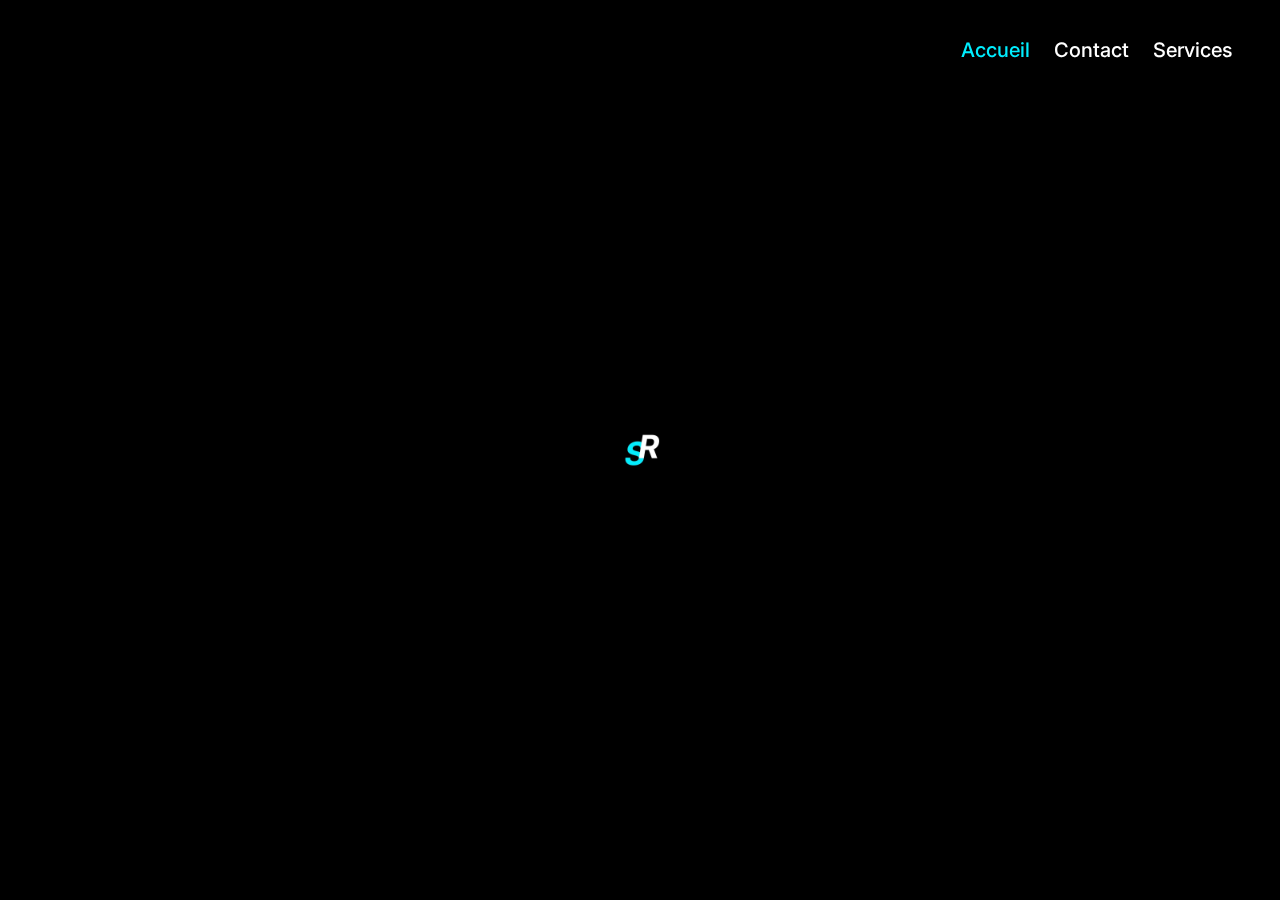
==== index.html @ 4542e8bb "reworked homepage" ====
<!DOCTYPE html>
<html lang="fr">
  <head>
    <meta
      name="description"
      content="Nom: SimplesRéparation, Services: aide informatique a domicile, Prix: 20€/h, Lieux: Autour d'Ancenis et liré"
    />
    <meta charset="UTF-8" />
    <meta http-equiv="X-UA-Compatible" content="IE=edge" />
    <meta name="viewport" content="width=device-width, initial-scale=1.0" />
    <link rel="stylesheet" href="/css/styles.css" />
    <link rel="icon" href="/assets/img/1.webp" />
    <title>Simples Réparations</title>
  </head>
  <body>
    <div class="preloader" id="loader">
      <div class="spinner-frame">
        <div class="spinner-cover">
          <img src="/assets/img/1.webp" alt="Logo" />
        </div>
        <div class="spinner-bar"></div>
        <div class="spinner-bar2"></div>
      </div>
    </div>
    <div class="navbar">
      <div class="nav-logo"><img src="/assets/img/1.webp" alt="SR Logo" /></div>
      <nav>
        <ul>
          <li><a href="/index.html" id="active">Accueil</a></li>
          <li><a href="/html/Contact.html">Contact</a></li>
          <li><a href="/html/Services.html">Services</a></li>
        </ul>
      </nav>
    </div>
    <div class="homepage">
      <div class="Slogan">Problèmes informatique, on peux vous aider</div>
      <div class="offer">
        <div class="o-1">
          On vous propose une aide informatique a domicile à un prix
          raisonnable.
        </div>
        <div class="o-2">
          Nos avons actuellement 3 services:<br />
          <span style="color: #00eeff">Standard</span>,
          <span style="color: #0066ff">Avancé</span>,
          <span style="color: #000459">Premium</span>.
        </div>
      </div>
      <div class="Standard">
        <div class="S-name">
          <a href="/html/reserved/details_standard.html">Standard</a>
        </div>
        <div class="S-Description">Problèmes basique, réparations simples</div>
      </div>
      <div class="Advanced">
        <div class="A-description">Plus compliqué, nécessitant des outils</div>
        <div class="A-name">
          <a href="/html/reserved/details_advanced.html">Avancé</a>
        </div>
      </div>
      <div class="Premium">
        <div class="P-name"></div>
        <div class="P-description"></div>
      </div>
      <div class="Contact"></div>
    </div>
    <footer class="hidden">
      <div class="Icons">
        <h1>Attributions</h1>
        <a
          href="https://www.flaticon.com/free-icons/repair"
          target="_blank"
          title="repair icons"
        >
          - Icônes de réparations créer par Freepik - Flaticon</a
        >
        <a
          href="https://codepen.io/eggnator/pen/GYeWzN"
          target="_blank"
          title="pricing table"
        >
          - Table des prix inspiré de Paulo Ribeiro - Codepen</a
        >
      </div>
    </footer>
    <script src="/js/myscript.js"></script>
  </body>
</html>
---- css/styles.css ----
@import url('https://fonts.googleapis.com/css2?family=Inter:wght@400;500;700&display=swap');

:root {
    --main-color-1: #00EEFF;
    --main-color-2: #fff;
    --main-color-3: #000;
    --main-color-4: #808080;
}

/* Default Styles */
* {
    font-family: 'Inter', sans-serif;
    margin: 0;
    padding: 0;
}

body {
    background-color: var(--main-color-3);
    min-height: 100vh;
    display: flex;
    flex-direction: column;
}

a,
a:visited {
    text-decoration: none;
}

/* Footer Styles */
footer {
    overflow: hidden;
    right: 0;
    left: 0;
    padding: 1rem;
    text-align: center;
    background-color: var(--main-color-3);
    clear: both;
    overflow: auto;
    box-shadow: 0px -4px 4px rgba(0, 0, 0, 0.25);
    border-radius: 21px 21px 0px 0px;
    color: var(--main-color-4);
}

footer a {
    color: var(--main-color-4);
}

.footer-grid {
    display: grid;
    grid-template-columns: 1fr 1fr 1fr;
    grid-template-rows: auto auto;
    gap: 0px 0px;
    grid-template-areas:
        "About Icons Links"
        "Contact Contact Contact";
}

.About {
    grid-area: About;
}

.Icons {
    grid-area: Icons;
    display: flex;
    flex-direction: column;
}

.Icons a {
    margin-bottom: 0.5%;
}

.Icons h1 {
    margin-bottom: 1%;
}

.Links {
    grid-area: Links;
}

.Contact {
    grid-area: Contact;
}

/* Preloader */

.loaded {
    background-color: var(--main-color-2);
}

.preloader {
    position: fixed;
    top: 0;
    left: 0;
    right: 0;
    bottom: 0;
    text-align: center;
    background: var(--main-color-3);
}

.preloader::before {
    content: "";
    height: 100%;
    display: inline-block;
    vertical-align: middle;
}

.preloader .spinner-frame {
    display: inline-block;
    vertical-align: middle;
    width: 100px;
    height: 100px;
    border-radius: 50%;
    position: relative;
    overflow: hidden;
    border: 5px solid black;
    padding: 10px;
}

.preloader .spinner-frame .spinner-cover {
    background: var(--main-color-3);
    width: 100%;
    height: 100%;
    border-radius: 50%;
    position: relative;
    z-index: 2;
    color: var(--main-color-2);
}

.preloader .spinner-frame .spinner-cover img {
    border-radius: 50%;
    width: 100px;
    height: 100px;
}

.preloader .spinner-frame .spinner-bar {
    background: var(--main-color-3);
    width: 50%;
    height: 50%;
    position: absolute;
    top: 0;
    left: 0;
    border-radius: 100% 0 0 0;
    animation: spinny 2s linear infinite;
    -webkit-animation: spinny 2s linear infinite;
    transform-origin: 100% 100%;
}

.preloader .spinner-frame .spinner-bar2 {
    background: var(--main-color-3);
    width: 50%;
    height: 50%;
    position: absolute;
    top: 0;
    left: 0;
    border-radius: 100% 0 0 0;
    animation: spinny2 2s linear infinite;
    -webkit-animation: spinny2 2s linear infinite;
    transform-origin: 100% 100%;
}

@keyframes spinny {
    0% {
        transform: rotate(0deg);
        background: var(--main-color-1);
    }

    50% {
        transform: rotate(180deg);
        background: var(--main-color-1);
    }

    100% {
        transform: rotate(360deg);
        background: var(--main-color-1);
    }
}

@keyframes spinny2 {
    0% {
        transform: rotate(360deg);
        background: var(--main-color-2);
    }

    50% {
        transform: rotate(180deg);
        background: var(--main-color-2);
    }

    100% {
        transform: rotate(0deg);
        background: var(--main-color-2);
    }
}

@-webkit-keyframes spinny {
    0% {
        transform: rotate(0deg);
        background: var(--main-color-1);
    }

    50% {
        transform: rotate(180deg);
        background: var(--main-color-1);
    }

    100% {
        transform: rotate(360deg);
        background: var(--main-color-1);
    }
}

@-webkit-keyframes spinny2 {
    0% {
        transform: rotate(360deg);
        background: var(--main-color-2);
    }

    50% {
        transform: rotate(180deg);
        background: var(--main-color-2);
    }

    100% {
        transform: rotate(0deg);
        background: var(--main-color-2);
    }
}

.loaded #loader,
.hidden {
    visibility: hidden;
}

/* Navbar Styles */

.navbar {
    background-color: var(--main-color-3);
    clear: both;
    overflow: auto;
    box-shadow: 0px 4px 4px rgba(0, 0, 0, 0.25);
    border-radius: 0px 0px 21px 21px;
}

nav {
    color: var(--main-color-2);
    float: right;
    position: relative;
    right: 3%;
}

.nav-logo img {
    float: left;
    height: 100px;
    width: 100px;
    margin-left: 2%;
}

nav ul li {
    display: inline-block;
    padding: 10px;
    font-size: 20px;
    font-weight: 500;
    line-height: 400%;
}

/*if width under 500px then different navbar*/

nav ul li a {
    color: var(--main-color-2);
}

nav ul li a:hover {
    color: var(--main-color-1);
    transition: all 0.3s ease-in-out;
}

nav ul li #active {
    color: var(--main-color-1);
}

/* pricing table */
.pricing-table {
    margin-top: 7%;
    margin-bottom: 7%;
    flex-grow: 1;
    color: #fff;
    font-family: "Inter", sans-serif;
    font-weight: bold;
    text-transform: uppercase;
    text-shadow: 2px 2px 1px rgba(51, 55, 69, 0.6);
    justify-self: center;
    align-self: center;
    display: flex;

}

.pricing-table .card {
    width: 220px;
    height: 370px;
    padding: 30px;
    border-radius: 1.5rem;
    display: flex;
    flex-direction: column;
    align-items: center;
    position: relative;
    overflow: hidden;
    box-shadow: 2px 2px 46px -4px rgba(0, 0, 0, 0.6);
    transition: all 0.2s ease-in-out;
}

.pricing-table .card:nth-child(1) {
    background: #00eeff;
    background: linear-gradient(to left, #00a7b3, #22888f, #054a4f);
}

.pricing-table .card:nth-child(1) .price::before {
    content: "20€";
}

.pricing-table .card:nth-child(2) {
    margin: 0 30px;
    z-index: 2;
    width: 250px;
    height: 400px;
    background: #0066ff;
    background: linear-gradient(to right, #3271c9, #022252);
}

.pricing-table .card:nth-child(2) .price::before {
    content: "25€";
}

.pricing-table .card:nth-child(3) {
    background: #000459;
    background: linear-gradient(to right, #3b42d1, #03074a);
}

.pricing-table .card:nth-child(3) .price::before {
    content: "30€";
}

.pricing-table .card:nth-child(1) .price,
.pricing-table .card:nth-child(3) .price {
    font-size: 6rem;
}

.pricing-table .card:nth-child(1) .buy-button,
.pricing-table .card:nth-child(3) .buy-button {
    width: 230px;
    height: 170px;
}

.pricing-table .card:nth-child(1) .buy-button h3,
.pricing-table .card:nth-child(3) .buy-button h3 {
    top: 12%;
    left: 10%;
    font-size: 1rem;
}

.pricing-table .card .type {
    margin-top: 30px;
    letter-spacing: 0.1rem;
}

.pricing-table .card .price {
    font-size: 7.5rem;
    position: relative;
    margin: 10px 0px 20px;
    z-index: 2;
}

.pricing-table .card .price span {
    font-size: 1.8rem;
    position: absolute;
    right: -15%;
    top: 65%;
}

.pricing-table .card .price::before {
    position: absolute;
    content: "";
    color: rgba(255, 255, 255, 0.06);
    font-size: 9.5rem;
    z-index: -1;
    right: -30%;
    bottom: 15%;
    text-shadow: 0 0 0px rgba(51, 55, 69, 0);
    transition: all 1s ease-in-out;
}

.pricing-table .card .plan {
    font-size: 1rem;
    position: relative;
    margin-bottom: 10px;
}

.pricing-table .card .plan::before,
.pricing-table .card .plan::after {
    position: absolute;
    content: "";
    width: 35px;
    height: 2px;
    background: #fff;
    bottom: 40%;
    transition: all 0.2s ease-out;
}

.pricing-table .card .plan::before {
    right: 100%;
    transform: translate(-50%, -50%);
}

.pricing-table .card .plan::after {
    right: -100%;
    transform: translate(0%, -50%);
}

.pricing-table .card .details {
    text-transform: lowercase;
}

.pricing-table .card .details li {
    margin: 15px 0px;
}

.pricing-table .card .buy-button {
    cursor: pointer;
    position: absolute;
    width: 250px;
    height: 180px;
    background: #fff;
    border-radius: 15%;
    right: -40%;
    bottom: -27%;
    transition: all 0.4s ease-in-out;
}

.pricing-table .card .buy-button h3 {
    text-shadow: 0 0 0;
    text-decoration: none;
    color: #fff;
    position: absolute;
    left: 8%;
    top: 10%;
    color: #333745;
    font-size: 1.2rem;
    transition: all 0.4s ease-in-out;
}

.pricing-table .card .buy-button a {
    text-shadow: 0 0 0;
    text-decoration: none;
    color: #fff;
    position: absolute;
    left: 8%;
    top: 10%;
    color: #333745;
    font-size: 1.2rem;
    transition: all 0.4s ease-in-out;
    text-transform: uppercase;
    border: none;
    font-weight: bold;
}

.pricing-table .card:hover {
    transform: scale(1.02);
}

.pricing-table .card:hover .price::before {
    -webkit-animation: text-hover 1s ease-in-out infinite normal;
    animation: text-hover 1s ease-in-out infinite normal;
}

.pricing-table .card:hover .plan::before {
    right: 90%;
}

.pricing-table .card:hover .plan::after {
    right: -90%;
}

.pricing-table .card:hover .buy-button {
    width: 100%;
    right: 0%;
    border-radius: 0%;
}

.pricing-table .card:hover .buy-button a {
    left: 50%;
    transform: translate(-50%, 0%);
}

@-webkit-keyframes text-hover {
    0% {
        right: -30%;
    }

    50% {
        right: -37%;
    }

    100% {
        right: -30%;
    }
}

@keyframes text-hover {
    0% {
        right: -30%;
    }

    50% {
        right: -37%;
    }

    100% {
        right: -30%;
    }
}

.homepage {
    display: grid;
    grid-template-columns: 1fr 1fr;
    grid-template-rows: auto auto auto auto auto auto;
    gap: 0px 0px;
    grid-auto-flow: row;
    grid-template-areas:
        "Slogan Slogan"
        "offer offer"
        "Standard Standard"
        "Advanced Advanced"
        "Premium Premium"
        "Contact Contact";
}

.Slogan {
    grid-area: Slogan;
    font-size: 40px;
    font-weight: 500;
    text-align: center;
    margin: 2%;
}

.offer {
    display: grid;
    grid-template-columns: 1fr;
    grid-template-rows: 1fr 1fr;
    gap: 0px 0px;
    grid-auto-flow: row;
    grid-template-areas:
        "o-1"
        "o-2";
    grid-area: offer;
    text-align: center;
    font-size: 26px;

}

.o-1 {
    grid-area: o-1;
}

.o-2 {
    grid-area: o-2;
}

.Standard {
    display: grid;
    grid-template-columns: 1fr 1fr;
    grid-template-rows: 1fr;
    gap: 0px 0px;
    grid-auto-flow: row;
    grid-template-areas:
        "S-name S-Description";
    grid-area: Standard;
    background-color: #00EEFF;
    border-radius: 2%;
}

.S-name {
    grid-area: S-name;
    text-align: center;
    margin: 10%;
}

.S-name a {
    color: #0C0B0B;
    font-size: 40px;
}

.S-name a:hover {
    border: #000 solid 2px;
    border-radius: 4px;
}

.S-Description {
    grid-area: S-Description;
    text-align: center;
    margin: 10%;
    font-size: 30px;
}

.Advanced {
    display: grid;
    grid-template-columns: 1fr 1fr;
    grid-template-rows: 1fr;
    gap: 0px 0px;
    grid-auto-flow: row;
    grid-template-areas:
        "A-name A-description";
    grid-area: Advanced;
    background-color: #0066ff;
    border-radius: 2%;
}

.A-description {
    grid-area: A-name;
    text-align: center;
    margin: 10%;
    font-size: 30px;

}

.A-name {
    grid-area: A-description;
    text-align: center;
    margin: 10%;
    font-size: 40px;

}

.A-name a {
    color: #0C0B0B;
    font-size: 40px;
}

.A-name a:hover {
    border: #000 solid 2px;
    border-radius: 4px;
}

.Premium {
    display: grid;
    grid-template-columns: 1fr 1fr;
    grid-template-rows: 1fr;
    gap: 0px 0px;
    grid-auto-flow: row;
    grid-template-areas:
        "P-name P-description";
    grid-area: Premium;
}

.P-name {
    grid-area: P-name;
}

.P-description {
    grid-area: P-description;
}

.Contact {
    grid-area: Contact;
}
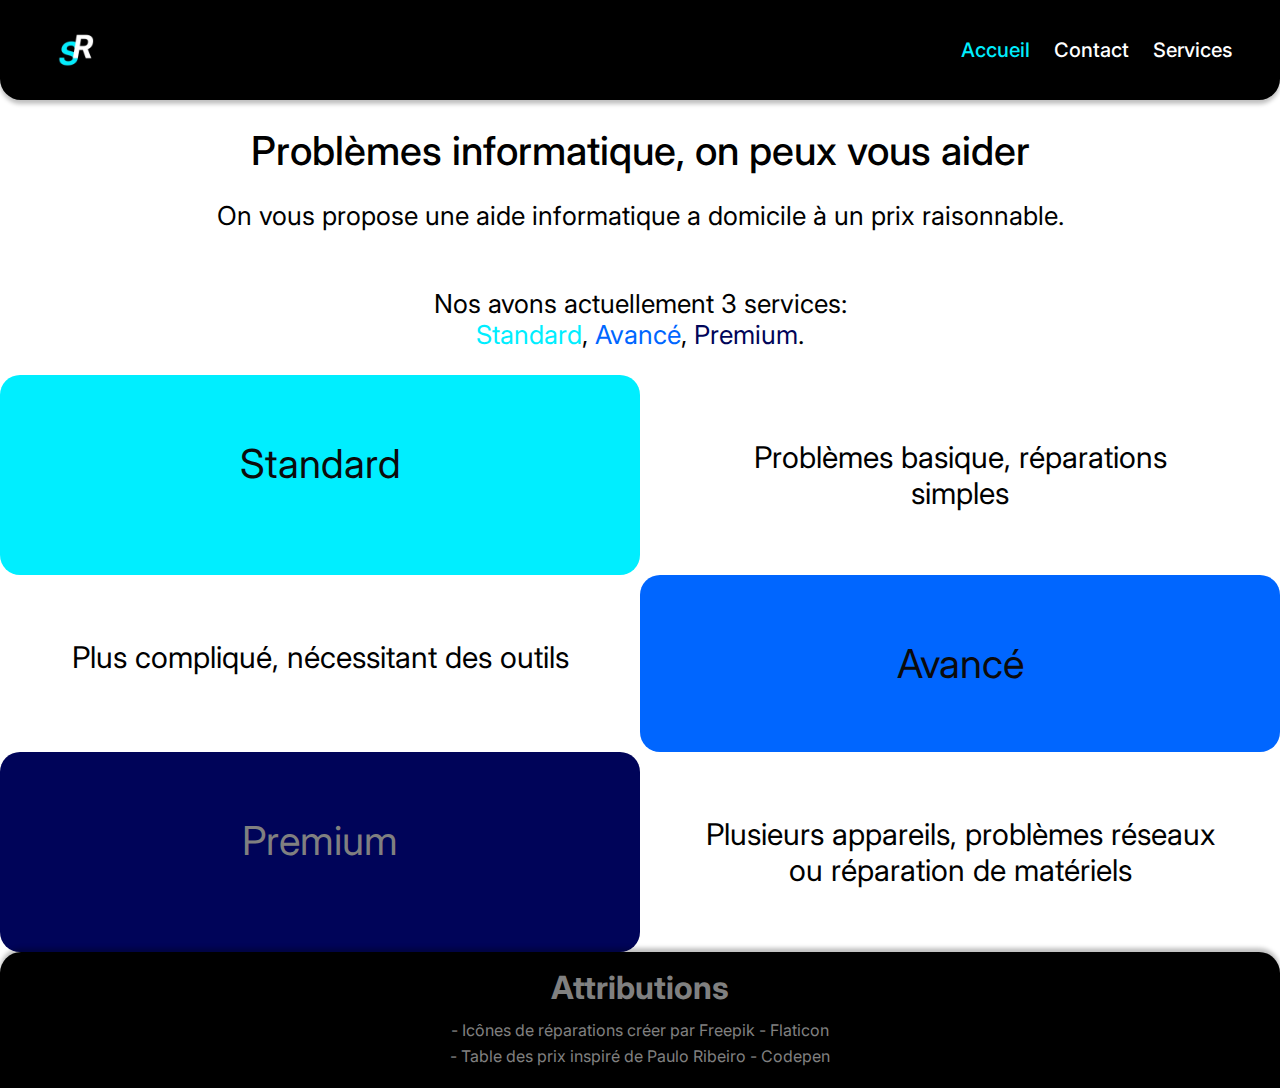
==== commit 541725e2: "fixed loading problems and advanced on homepage (premium)" ====
--- a/index.html
+++ b/index.html
@@ -24,7 +24,7 @@
     </div>
     <div class="navbar">
       <div class="nav-logo"><img src="/assets/img/1.webp" alt="SR Logo" /></div>
-      <nav>
+      <nav class="hidden">
         <ul>
           <li><a href="/index.html" id="active">Accueil</a></li>
           <li><a href="/html/Contact.html">Contact</a></li>
@@ -59,8 +59,12 @@
         </div>
       </div>
       <div class="Premium">
-        <div class="P-name"></div>
-        <div class="P-description"></div>
+        <div class="P-name">
+          <a href="/html/reserved/details_premium.html">Premium</a>
+        </div>
+        <div class="P-description">
+          Plusieurs appareils, problèmes réseaux ou réparation de matériels
+        </div>
       </div>
       <div class="Contact"></div>
     </div>
--- a/css/styles.css
+++ b/css/styles.css
@@ -562,6 +562,7 @@
 
 .o-2 {
     grid-area: o-2;
+    margin-bottom: 2%;
 }
 
 .Standard {
@@ -573,14 +574,14 @@
     grid-template-areas:
         "S-name S-Description";
     grid-area: Standard;
-    background-color: #00EEFF;
-    border-radius: 2%;
 }
 
 .S-name {
     grid-area: S-name;
     text-align: center;
-    margin: 10%;
+    padding: 10%;
+    background-color: #00EEFF;
+    border-radius: 20px;
 }
 
 .S-name a {
@@ -609,8 +610,6 @@
     grid-template-areas:
         "A-name A-description";
     grid-area: Advanced;
-    background-color: #0066ff;
-    border-radius: 2%;
 }
 
 .A-description {
@@ -624,7 +623,9 @@
 .A-name {
     grid-area: A-description;
     text-align: center;
-    margin: 10%;
+    padding: 10%;
+    background-color: #0066ff;
+    border-radius: 20px;
     font-size: 40px;
 
 }
@@ -652,10 +653,28 @@
 
 .P-name {
     grid-area: P-name;
+    text-align: center;
+    padding: 10%;
+    background-color: #000459;
+    border-radius: 20px;
+    font-size: 40px;
 }
 
 .P-description {
     grid-area: P-description;
+    text-align: center;
+    margin: 10%;
+    font-size: 30px;
+}
+
+.P-name a {
+    color: var(--main-color-4);
+    font-size: 40px;
+}
+
+.P-name a:hover {
+    border: var(--main-color-4) solid 2px;
+    border-radius: 4px;
 }
 
 .Contact {
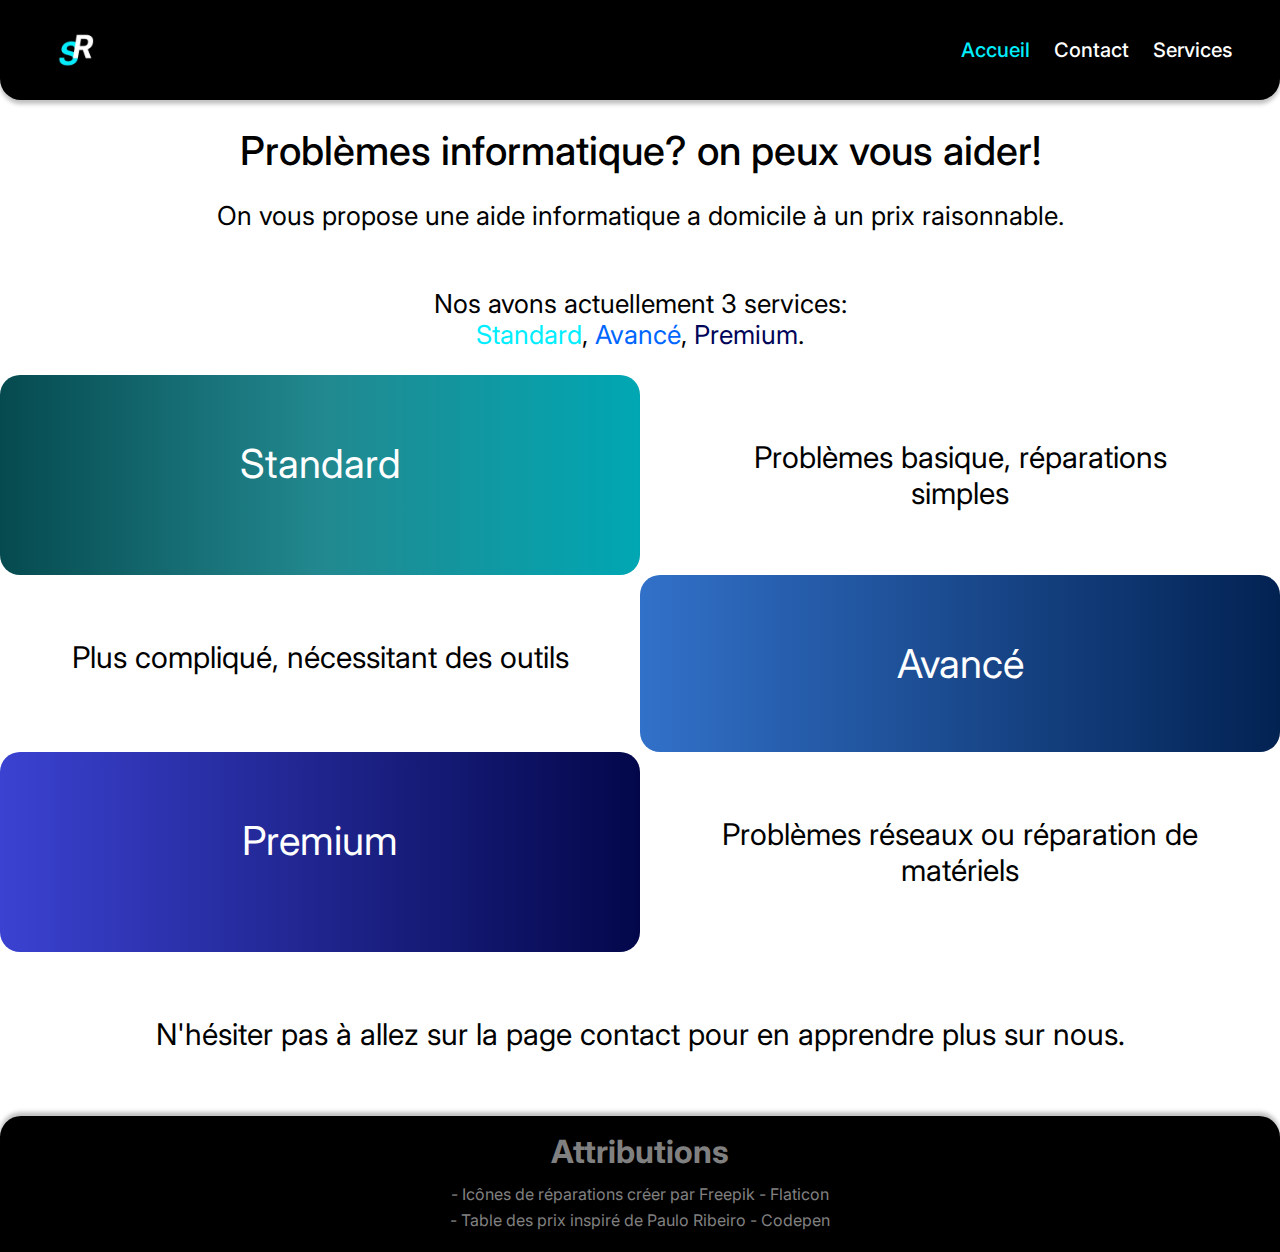
==== commit eda306e5: "more work on homepage, added gradiant to backgrounds..." ====
--- a/index.html
+++ b/index.html
@@ -33,7 +33,7 @@
       </nav>
     </div>
     <div class="homepage">
-      <div class="Slogan">Problèmes informatique, on peux vous aider</div>
+      <div class="Slogan">Problèmes informatique? on peux vous aider!</div>
       <div class="offer">
         <div class="o-1">
           On vous propose une aide informatique a domicile à un prix
@@ -63,10 +63,13 @@
           <a href="/html/reserved/details_premium.html">Premium</a>
         </div>
         <div class="P-description">
-          Plusieurs appareils, problèmes réseaux ou réparation de matériels
+          Problèmes réseaux ou réparation de matériels
         </div>
       </div>
-      <div class="Contact"></div>
+      <div class="Contact">
+        N'hésiter pas à allez sur la page contact pour en apprendre plus sur
+        nous.
+      </div>
     </div>
     <footer class="hidden">
       <div class="Icons">
--- a/css/styles.css
+++ b/css/styles.css
@@ -538,7 +538,9 @@
     font-size: 40px;
     font-weight: 500;
     text-align: center;
-    margin: 2%;
+    padding: 2%;
+    border-top-left-radius: 20px;
+    border-top-right-radius: 20px;
 }
 
 .offer {
@@ -553,7 +555,8 @@
     grid-area: offer;
     text-align: center;
     font-size: 26px;
-
+    border-bottom-left-radius: 20px;
+    border-bottom-right-radius: 20px;
 }
 
 .o-1 {
@@ -580,18 +583,17 @@
     grid-area: S-name;
     text-align: center;
     padding: 10%;
-    background-color: #00EEFF;
+    background: linear-gradient(to left, #00a7b3, #22888f, #054a4f);
     border-radius: 20px;
 }
 
 .S-name a {
-    color: #0C0B0B;
+    color: #fff;
     font-size: 40px;
 }
 
 .S-name a:hover {
-    border: #000 solid 2px;
-    border-radius: 4px;
+    color: #000;
 }
 
 .S-Description {
@@ -624,20 +626,19 @@
     grid-area: A-description;
     text-align: center;
     padding: 10%;
-    background-color: #0066ff;
+    background: linear-gradient(to right, #3271c9, #022252);
     border-radius: 20px;
     font-size: 40px;
 
 }
 
 .A-name a {
-    color: #0C0B0B;
+    color: #fff;
     font-size: 40px;
 }
 
 .A-name a:hover {
-    border: #000 solid 2px;
-    border-radius: 4px;
+    color: #000;
 }
 
 .Premium {
@@ -655,7 +656,7 @@
     grid-area: P-name;
     text-align: center;
     padding: 10%;
-    background-color: #000459;
+    background: linear-gradient(to right, #3b42d1, #03074a);
     border-radius: 20px;
     font-size: 40px;
 }
@@ -668,15 +669,17 @@
 }
 
 .P-name a {
-    color: var(--main-color-4);
+    color: #fff;
     font-size: 40px;
 }
 
 .P-name a:hover {
-    border: var(--main-color-4) solid 2px;
-    border-radius: 4px;
+    color: #000;
 }
 
 .Contact {
     grid-area: Contact;
+    text-align: center;
+    font-size: 30px;
+    padding: 5%;
 }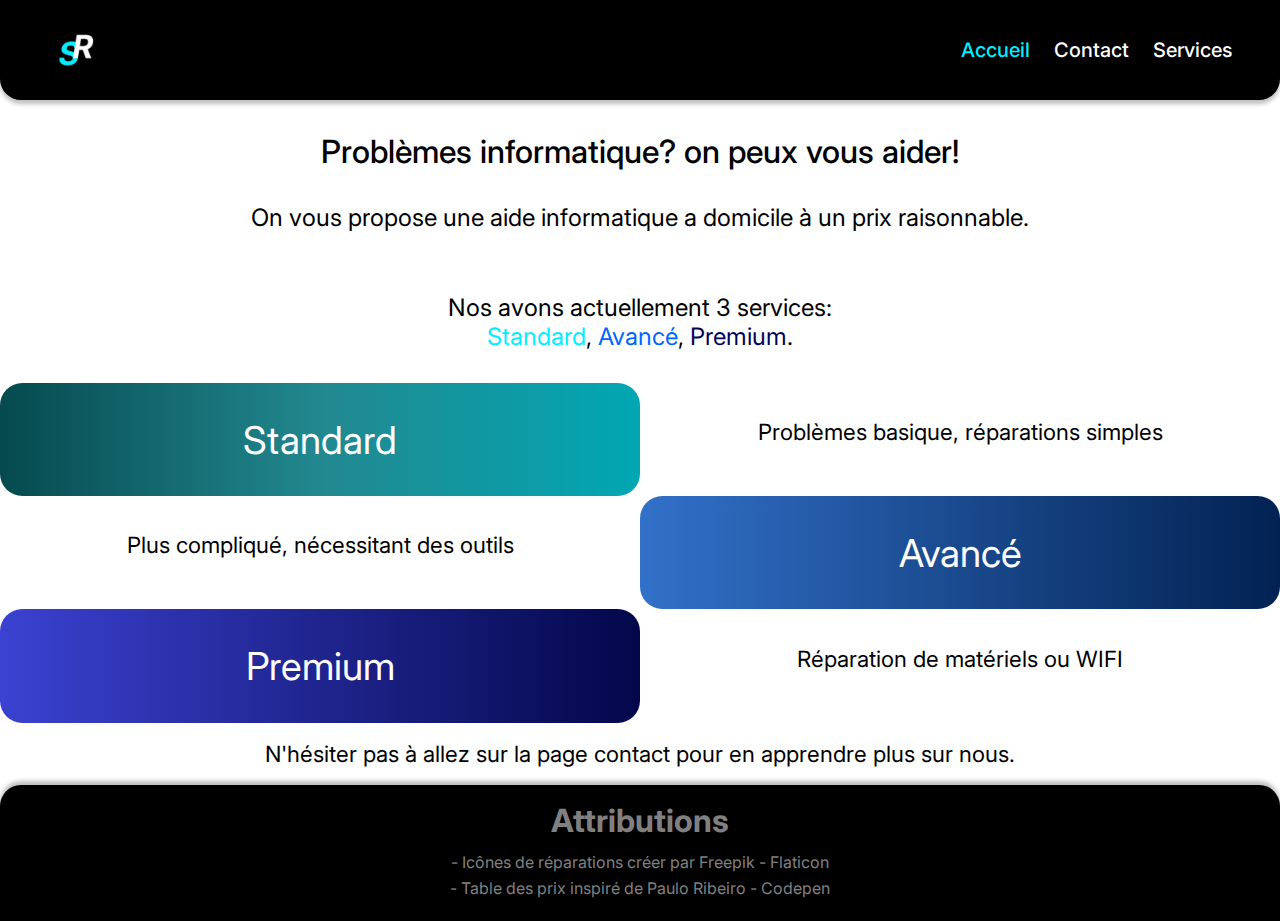
==== commit 74a606c8: "work on the mobile version of website" ====
--- a/index.html
+++ b/index.html
@@ -24,6 +24,35 @@
     </div>
     <div class="navbar">
       <div class="nav-logo"><img src="/assets/img/1.webp" alt="SR Logo" /></div>
+      <div class="nav-mobile">
+        <button>
+          <svg
+            xmlns="http://www.w3.org/2000/svg"
+            width="48"
+            height="48"
+            viewBox="0 0 48 48"
+            fill="none"
+          >
+            <mask
+              id="mask0_213_56"
+              style="mask-type: alpha"
+              maskUnits="userSpaceOnUse"
+              x="0"
+              y="0"
+              width="48"
+              height="48"
+            >
+              <rect width="48" height="48" fill="#D9D9D9" />
+            </mask>
+            <g mask="url(#mask0_213_56)">
+              <path
+                d="M6.25 35.8V32.925H41.75V35.8H6.25ZM6.25 25.425V22.55H41.75V25.425H6.25ZM6.25 15.05V12.175H41.75V15.05H6.25Z"
+                fill="white"
+              />
+            </g>
+          </svg>
+        </button>
+      </div>
       <nav class="hidden">
         <ul>
           <li><a href="/index.html" id="active">Accueil</a></li>
@@ -62,9 +91,7 @@
         <div class="P-name">
           <a href="/html/reserved/details_premium.html">Premium</a>
         </div>
-        <div class="P-description">
-          Problèmes réseaux ou réparation de matériels
-        </div>
+        <div class="P-description">Réparation de matériels ou WIFI</div>
       </div>
       <div class="Contact">
         N'hésiter pas à allez sur la page contact pour en apprendre plus sur
--- a/css/styles.css
+++ b/css/styles.css
@@ -263,7 +263,32 @@
     line-height: 400%;
 }
 
+.nav-mobile {
+    float: right;
+    padding: 1.6rem;
+    display: none;
+}
+
+.nav-mobile button {
+    background: none;
+    border: 0.2rem white 0.4rem;
+}
+
 /*if width under 500px then different navbar*/
+
+@media only screen and (max-width: 500px) {
+    nav {
+        display: none;
+    }
+
+    .nav-mobile {
+        display: inline;
+    }
+
+    nav ul li {}
+}
+
+
 
 nav ul li a {
     color: var(--main-color-2);
@@ -294,6 +319,19 @@
 
 }
 
+@media only screen and (max-width: 500px) {
+    .pricing-table {
+        flex-direction: column;
+        flex-wrap: nowrap;
+        align-items: center;
+    }
+
+    .pricing-table .card {
+        margin: 2rem;
+    }
+
+}
+
 .pricing-table .card {
     width: 220px;
     height: 370px;
@@ -535,12 +573,12 @@
 
 .Slogan {
     grid-area: Slogan;
-    font-size: 40px;
+    font-size: 2rem;
     font-weight: 500;
     text-align: center;
-    padding: 2%;
-    border-top-left-radius: 20px;
-    border-top-right-radius: 20px;
+    padding: 2rem;
+    border-top-left-radius: 1.4rem;
+    border-top-right-radius: 1.4rem;
 }
 
 .offer {
@@ -554,9 +592,9 @@
         "o-2";
     grid-area: offer;
     text-align: center;
-    font-size: 26px;
-    border-bottom-left-radius: 20px;
-    border-bottom-right-radius: 20px;
+    font-size: 1.5rem;
+    border-bottom-left-radius: 1.4rem;
+    border-bottom-right-radius: 1.4px;
 }
 
 .o-1 {
@@ -565,7 +603,7 @@
 
 .o-2 {
     grid-area: o-2;
-    margin-bottom: 2%;
+    margin-bottom: 2rem;
 }
 
 .Standard {
@@ -582,14 +620,16 @@
 .S-name {
     grid-area: S-name;
     text-align: center;
-    padding: 10%;
+    align-self: center;
+    padding-top: 2.1rem;
+    padding-bottom: 2.1rem;
     background: linear-gradient(to left, #00a7b3, #22888f, #054a4f);
-    border-radius: 20px;
+    border-radius: 1.4rem;
 }
 
 .S-name a {
     color: #fff;
-    font-size: 40px;
+    font-size: 2.4rem;
 }
 
 .S-name a:hover {
@@ -599,8 +639,8 @@
 .S-Description {
     grid-area: S-Description;
     text-align: center;
-    margin: 10%;
-    font-size: 30px;
+    padding: 2.2rem;
+    font-size: 1.4rem;
 }
 
 .Advanced {
@@ -617,24 +657,24 @@
 .A-description {
     grid-area: A-name;
     text-align: center;
-    margin: 10%;
-    font-size: 30px;
+    padding: 2.2rem;
+    font-size: 1.4rem;
 
 }
 
 .A-name {
     grid-area: A-description;
     text-align: center;
-    padding: 10%;
+    align-self: center;
+    padding-top: 2.1rem;
+    padding-bottom: 2.1rem;
     background: linear-gradient(to right, #3271c9, #022252);
-    border-radius: 20px;
-    font-size: 40px;
-
+    border-radius: 1.4rem;
 }
 
 .A-name a {
     color: #fff;
-    font-size: 40px;
+    font-size: 2.4rem;
 }
 
 .A-name a:hover {
@@ -655,22 +695,23 @@
 .P-name {
     grid-area: P-name;
     text-align: center;
-    padding: 10%;
+    align-self: center;
+    padding-top: 2.1rem;
+    padding-bottom: 2.1rem;
     background: linear-gradient(to right, #3b42d1, #03074a);
-    border-radius: 20px;
-    font-size: 40px;
+    border-radius: 1.4rem;
 }
 
 .P-description {
     grid-area: P-description;
     text-align: center;
-    margin: 10%;
-    font-size: 30px;
+    padding: 2.2rem;
+    font-size: 1.4rem;
 }
 
 .P-name a {
     color: #fff;
-    font-size: 40px;
+    font-size: 2.4rem;
 }
 
 .P-name a:hover {
@@ -680,6 +721,75 @@
 .Contact {
     grid-area: Contact;
     text-align: center;
-    font-size: 30px;
-    padding: 5%;
+    font-size: 1.4rem;
+    padding: 1.1rem;
+}
+
+.us {
+    display: grid;
+    grid-template-columns: 1fr 1fr;
+    grid-template-rows: 1fr 1fr;
+    gap: 0px 0px;
+    grid-auto-flow: row;
+    grid-template-areas:
+        "photo_oliver text_oliver"
+        "text_simon photo_simon";
+}
+
+.photo_oliver {
+    grid-area: photo_oliver;
+    text-align: center;
+}
+
+.photo_oliver img {
+    height: 400px;
+    margin: 6%;
+    border-radius: 20px;
+    box-shadow: 2px 6px 4px rgba(0, 0, 0, 0.25);
+}
+
+.text_oliver {
+    grid-area: text_oliver;
+    display: flex;
+    justify-content: center;
+    align-items: center;
+}
+
+.text_oliver ul {
+    list-style: circle inside;
+    line-height: 2;
+    font-size: 25px;
+}
+
+.text_oliver ul li a {
+    color: #551a8b;
+}
+
+.photo_simon {
+    grid-area: photo_simon;
+    text-align: center;
+}
+
+.photo_simon img {
+    height: 400px;
+    margin: 6%;
+    border-radius: 20px;
+    box-shadow: -2px 6px 4px rgba(0, 0, 0, 0.25);
+}
+
+.text_simon {
+    grid-area: text_simon;
+    display: flex;
+    justify-content: center;
+    align-items: center;
+}
+
+.text_simon ul {
+    list-style: circle inside;
+    line-height: 2;
+    font-size: 25px;
+}
+
+.text_simon ul li a {
+    color: #551a8b;
 }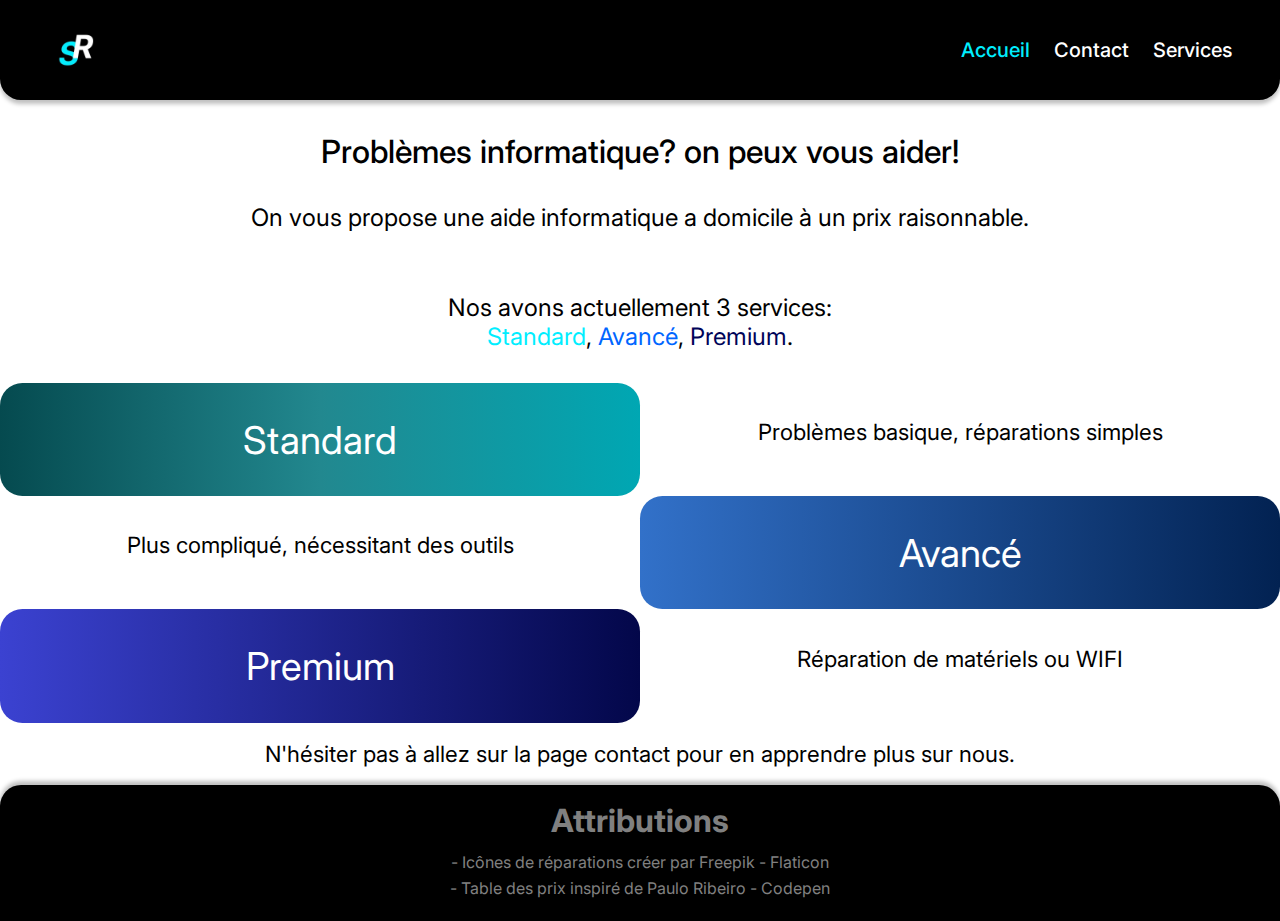
==== commit 6d2a44a4: "finished mobile navbar" ====
--- a/index.html
+++ b/index.html
@@ -16,48 +16,26 @@
     <div class="preloader" id="loader">
       <div class="spinner-frame">
         <div class="spinner-cover">
-          <img src="/assets/img/1.webp" alt="Logo" />
+          <img src="/assets/img/1.webp" alt="Logo" loading="lazy" />
         </div>
         <div class="spinner-bar"></div>
         <div class="spinner-bar2"></div>
       </div>
     </div>
     <div class="navbar">
-      <div class="nav-logo"><img src="/assets/img/1.webp" alt="SR Logo" /></div>
+      <div class="nav-logo">
+        <img src="/assets/img/1.webp" alt="SR Logo" loading="lazy" />
+      </div>
       <div class="nav-mobile">
-        <button>
-          <svg
-            xmlns="http://www.w3.org/2000/svg"
-            width="48"
-            height="48"
-            viewBox="0 0 48 48"
-            fill="none"
-          >
-            <mask
-              id="mask0_213_56"
-              style="mask-type: alpha"
-              maskUnits="userSpaceOnUse"
-              x="0"
-              y="0"
-              width="48"
-              height="48"
-            >
-              <rect width="48" height="48" fill="#D9D9D9" />
-            </mask>
-            <g mask="url(#mask0_213_56)">
-              <path
-                d="M6.25 35.8V32.925H41.75V35.8H6.25ZM6.25 25.425V22.55H41.75V25.425H6.25ZM6.25 15.05V12.175H41.75V15.05H6.25Z"
-                fill="white"
-              />
-            </g>
-          </svg>
-        </button>
+        <span class="bar"></span>
+        <span class="bar"></span>
+        <span class="bar"></span>
       </div>
-      <nav class="hidden">
+      <nav class="hidden nav-menu">
         <ul>
-          <li><a href="/index.html" id="active">Accueil</a></li>
-          <li><a href="/html/Contact.html">Contact</a></li>
-          <li><a href="/html/Services.html">Services</a></li>
+          <li><a href="/index.html" id="active" class=".nav-link">Accueil</a></li>
+          <li><a href="/html/Contact.html" class=".nav-link">Contact</a></li>
+          <li><a href="/html/Services.html" class=".nav-link">Services</a></li>
         </ul>
       </nav>
     </div>
--- a/css/styles.css
+++ b/css/styles.css
@@ -265,27 +265,81 @@
 
 .nav-mobile {
     float: right;
-    padding: 1.6rem;
+    margin-right: 2.8rem;
+    margin-top: 2.2rem;
     display: none;
 }
 
-.nav-mobile button {
-    background: none;
-    border: 0.2rem white 0.4rem;
+.bar {
+    display: block;
+    width: 28px;
+    height: 3px;
+    margin: 6px auto;
+    -webkit-transition: all 0.3s ease-in-out;
+    transition: all 0.3s ease-in-out;
+    background-color: #fff;
 }
 
 /*if width under 500px then different navbar*/
 
 @media only screen and (max-width: 500px) {
-    nav {
-        display: none;
-    }
 
     .nav-mobile {
+        display: block;
+    }
+
+    .nav-mobile.active .bar:nth-child(2) {
+        opacity: 0;
+    }
+
+    .nav-mobile.active .bar:nth-child(1) {
+        transform: translateY(8px) rotate(45deg);
+    }
+
+    .nav-mobile.active .bar:nth-child(3) {
+        transform: translateY(-8px) rotate(-45deg);
+    }
+
+    .nav-menu {
+        position: fixed;
+        left: 100%;
+        top: 6rem;
+        background-color: #000;
+        width: fit-content;
         display: inline;
-    }
-
-    nav ul li {}
+        text-align: center;
+        transition: 0.3s;
+        border-radius: 0 0 21px 21px;
+        box-shadow: 0px 4px 4px rgba(0, 0, 0, 0.25);
+        padding: 14px;
+        z-index: 9999;
+    }
+
+    .navbar.active {
+        border-radius: 0 0 0px 21px;
+        transition: 0.3s;
+    }
+
+    .navbar {
+        transition: 0.3s;
+    }
+
+    .nav-menu ul li {
+        color: #fff;
+        margin: 16px 0;
+    }
+
+    .nav-menu.active {
+        left: 74%;
+    }
+
+    nav ul li {
+        display: inline-block;
+        font-size: 20px;
+        font-weight: 500;
+        line-height: 100%;
+
+    }
 }
 
 
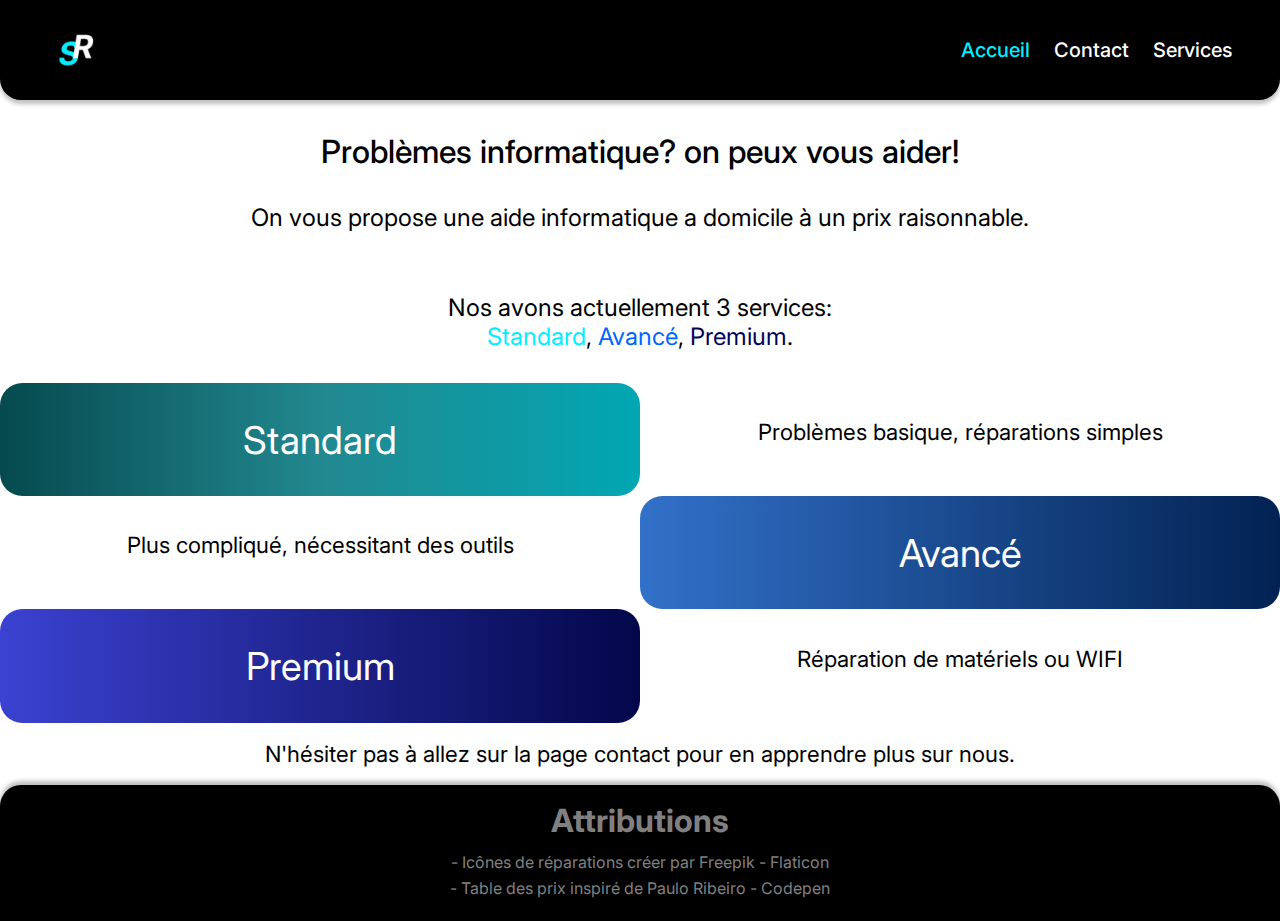
==== commit 7f62f65f: "add on scroll close mobile navbar" ====
--- a/index.html
+++ b/index.html
@@ -33,9 +33,11 @@
       </div>
       <nav class="hidden nav-menu">
         <ul>
-          <li><a href="/index.html" id="active" class=".nav-link">Accueil</a></li>
-          <li><a href="/html/Contact.html" class=".nav-link">Contact</a></li>
-          <li><a href="/html/Services.html" class=".nav-link">Services</a></li>
+          <li>
+            <a href="/index.html" id="active" class="nav-link">Accueil</a>
+          </li>
+          <li><a href="/html/Contact.html" class="nav-link">Contact</a></li>
+          <li><a href="/html/Services.html" class="nav-link">Services</a></li>
         </ul>
       </nav>
     </div>
--- a/css/styles.css
+++ b/css/styles.css
@@ -330,7 +330,7 @@
     }
 
     .nav-menu.active {
-        left: 74%;
+        left: 69%;
     }
 
     nav ul li {
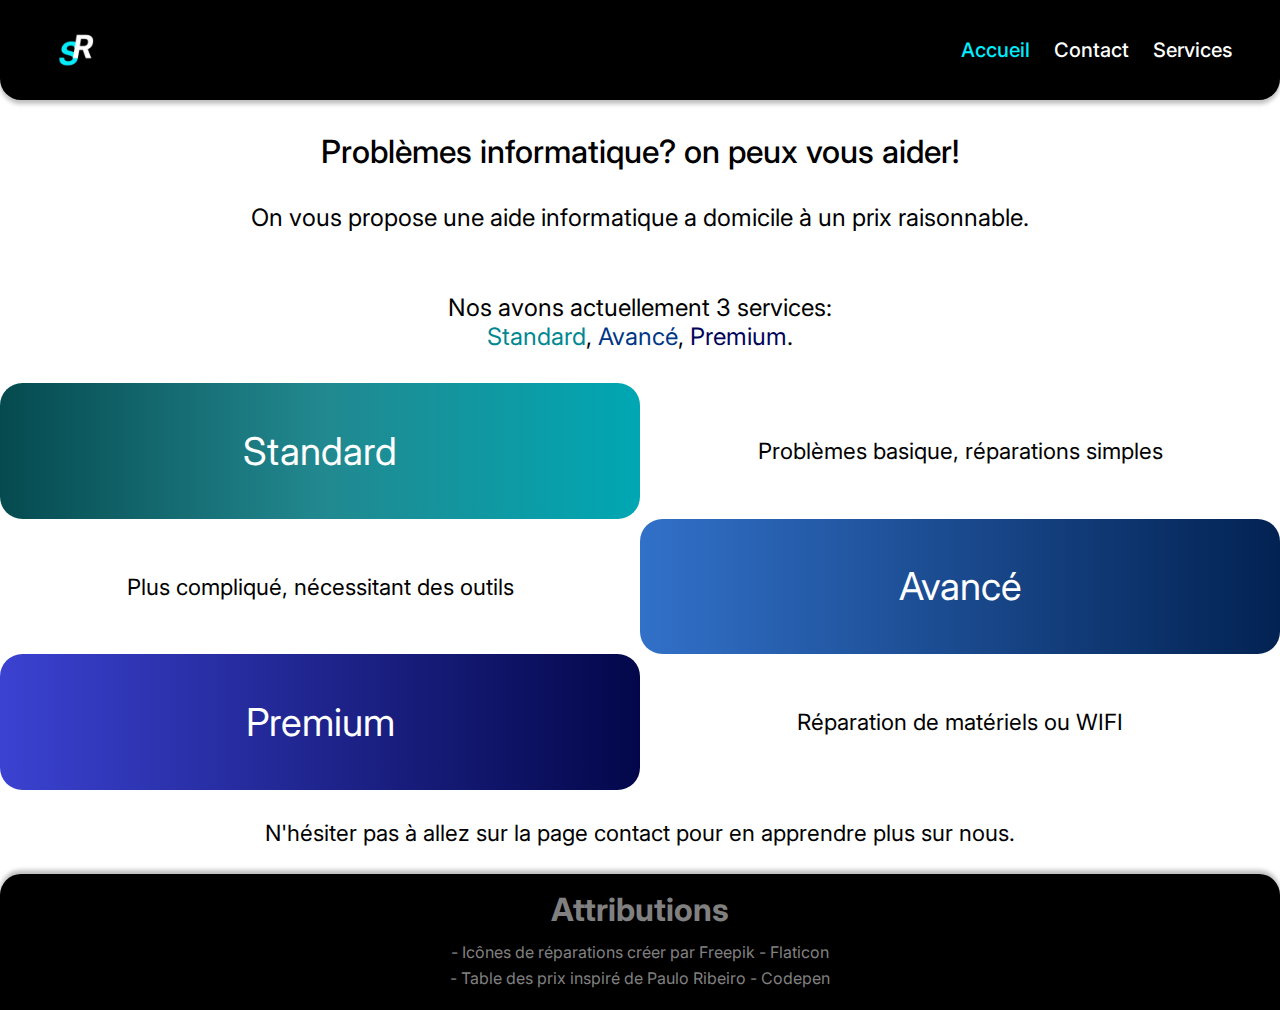
==== commit c97ee603: "started work on new contact page" ====
--- a/index.html
+++ b/index.html
@@ -50,8 +50,8 @@
         </div>
         <div class="o-2">
           Nos avons actuellement 3 services:<br />
-          <span style="color: #00eeff">Standard</span>,
-          <span style="color: #0066ff">Avancé</span>,
+          <span style="color: #018791">Standard</span>,
+          <span style="color: #003686">Avancé</span>,
           <span style="color: #000459">Premium</span>.
         </div>
       </div>
@@ -59,7 +59,7 @@
         <div class="S-name">
           <a href="/html/reserved/details_standard.html">Standard</a>
         </div>
-        <div class="S-Description">Problèmes basique, réparations simples</div>
+        <div class="S-description">Problèmes basique, réparations simples</div>
       </div>
       <div class="Advanced">
         <div class="A-description">Plus compliqué, nécessitant des outils</div>
--- a/css/styles.css
+++ b/css/styles.css
@@ -690,7 +690,7 @@
     color: #000;
 }
 
-.S-Description {
+.S-description {
     grid-area: S-Description;
     text-align: center;
     padding: 2.2rem;
@@ -776,74 +776,181 @@
     grid-area: Contact;
     text-align: center;
     font-size: 1.4rem;
-    padding: 1.1rem;
-}
-
-.us {
+    padding: 1.8rem;
+}
+
+@media only screen and (min-width: 600px) {
+
+    .S-name {
+        padding-top: 2.8rem;
+        padding-bottom: 2.8rem;
+    }
+
+    .S-description {
+        text-align: center;
+        align-self: center;
+    }
+
+    .A-name {
+        padding-top: 2.8rem;
+        padding-bottom: 2.8rem;
+    }
+
+    .A-description {
+        text-align: center;
+        align-self: center;
+    }
+
+    .P-name {
+        padding-top: 2.8rem;
+        padding-bottom: 2.8rem;
+    }
+
+    .P-description {
+        text-align: center;
+        align-self: center;
+    }
+}
+
+.team {
     display: grid;
-    grid-template-columns: 1fr 1fr;
+    grid-template-columns: 1fr;
     grid-template-rows: 1fr 1fr;
     gap: 0px 0px;
     grid-auto-flow: row;
     grid-template-areas:
-        "photo_oliver text_oliver"
-        "text_simon photo_simon";
-}
-
-.photo_oliver {
-    grid-area: photo_oliver;
-    text-align: center;
-}
-
-.photo_oliver img {
-    height: 400px;
-    margin: 6%;
-    border-radius: 20px;
-    box-shadow: 2px 6px 4px rgba(0, 0, 0, 0.25);
-}
-
-.text_oliver {
-    grid-area: text_oliver;
-    display: flex;
-    justify-content: center;
-    align-items: center;
-}
-
-.text_oliver ul {
-    list-style: circle inside;
-    line-height: 2;
-    font-size: 25px;
-}
-
-.text_oliver ul li a {
-    color: #551a8b;
-}
-
-.photo_simon {
-    grid-area: photo_simon;
-    text-align: center;
-}
-
-.photo_simon img {
-    height: 400px;
-    margin: 6%;
-    border-radius: 20px;
-    box-shadow: -2px 6px 4px rgba(0, 0, 0, 0.25);
-}
-
-.text_simon {
-    grid-area: text_simon;
-    display: flex;
-    justify-content: center;
-    align-items: center;
-}
-
-.text_simon ul {
-    list-style: circle inside;
-    line-height: 2;
-    font-size: 25px;
-}
-
-.text_simon ul li a {
-    color: #551a8b;
+        "Photos"
+        "Contact_info";
+}
+
+.Photos {
+    display: grid;
+    grid-template-columns: 1fr 1fr;
+    grid-template-rows: 2fr auto;
+    gap: 0px 0px;
+    grid-auto-flow: row;
+    grid-template-areas:
+        "Oliver_img Simon_img"
+        "Oliver_text Simon_text";
+    grid-area: Photos;
+    border-radius: 0px 0px 20px 20px;
+    background: #D9D9D9;
+    box-shadow: 0px 4px 4px 0px rgba(0, 0, 0, 0.25);
+    padding-bottom: 1.4rem;
+}
+
+.Oliver_img img,
+.Simon_img img {
+    width: 220px;
+    position: relative;
+    left: 50%;
+    transform: translate(-50%, 0%);
+    border-radius: 10%;
+    box-shadow: 0px 4px 4px rgba(0, 0, 0, 0.25);
+}
+
+.Oliver_img {
+    grid-area: Oliver_img;
+    padding-top: 3rem;
+}
+
+.Simon_img {
+    grid-area: Simon_img;
+    padding-top: 3rem;
+}
+
+.Oliver_text {
+    grid-area: Oliver_text;
+    text-align: center;
+    line-height: 2rem;
+    font-size: 1.2rem;
+    position: relative;
+    top: -10%;
+}
+
+.Oliver_text span {
+    font-weight: 600;
+    font-size: 2.6rem;
+}
+
+.Simon_text {
+    grid-area: Simon_text;
+    text-align: center;
+    line-height: 2rem;
+    font-size: 1.2rem;
+    position: relative;
+    top: -10%;
+}
+
+.Simon_text span {
+    font-weight: 600;
+    font-size: 2.8rem;
+}
+
+.Contact_info {
+    display: grid;
+    grid-template-columns: 1fr 1fr;
+    grid-template-rows: 1fr 1fr 1fr;
+    gap: 0px 0px;
+    grid-auto-flow: row;
+    grid-template-areas:
+        "Contact_us Contact_us"
+        "message_icon email_icon"
+        "phone_numbers emails";
+    grid-area: Contact_info;
+}
+
+.Contact_us {
+    grid-area: Contact_us;
+    text-align: center;
+    margin-top: 4rem;
+    font-size: 4.2rem;
+    color: #35A9B1;
+}
+
+.message_icon img,
+.email_icon img {
+    position: relative;
+    left: 50%;
+    transform: translate(-50%, 0%);
+    margin-top: 2rem;
+}
+
+.message_icon {
+    grid-area: message_icon;
+}
+
+.email_icon {
+    grid-area: email_icon;
+}
+
+.phone_numbers {
+    grid-area: phone_numbers;
+    text-align: center;
+    padding: 2rem;
+    font-size: 1.4rem;
+}
+
+.emails {
+    grid-area: emails;
+    text-align: center;
+    padding: 2rem;
+    font-size: 1.4rem;
+}
+
+@media only screen and (max-width: 500px) {
+
+    .team {
+        grid-auto-flow: column;
+    }
+
+    .Oliver_text span {
+        font-weight: 600;
+        font-size: 1.8rem;
+    }
+
+    .Simon_text span {
+        font-weight: 600;
+        font-size: 1.8rem;
+    }
 }